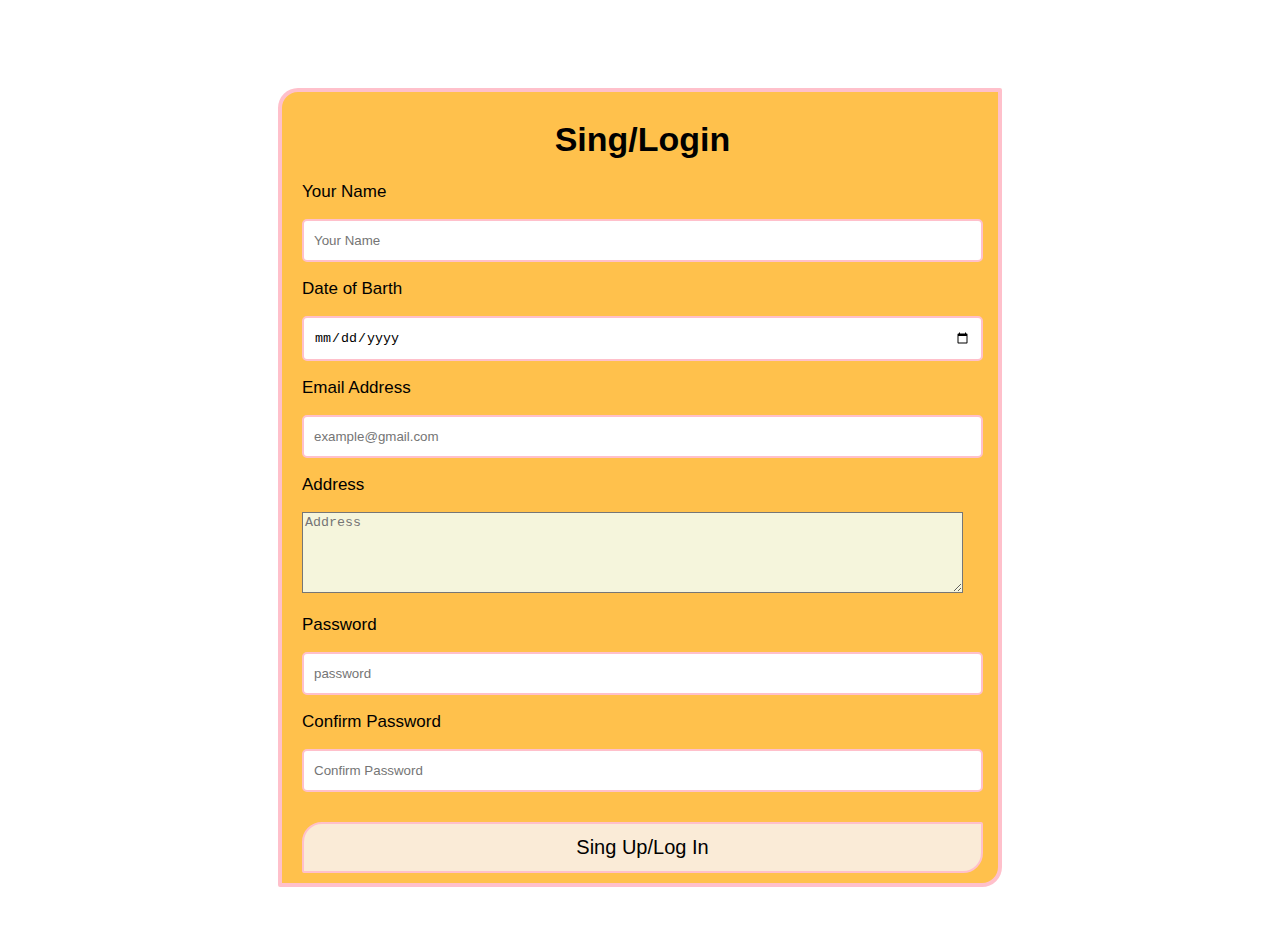
==== index.html @ 07e309b3 "rename" ====
<!DOCTYPE html>
<html lang="en">
<head>
    <meta charset="UTF-8">
    <meta http-equiv="X-UA-Compatible" content="IE=edge">
    <meta name="viewport" content="width=device-width, initial-scale=1.0">
    <title>form 2</title>
    <link rel="stylesheet" href="css/form2.css">
</head>
<body>
    <div class="formbox">
        <form action="#" method="get">
            <div class="card">

                <h1>Sing/Login</h1>

                <p>Your Name</p>
                <input type="text" name="name" id="name"  placeholder="Your Name">

                <p>Date of Barth</p>
                <input type="date" name="date" id="date">

                <p>Email Address</p>
                <input type="email" name="email" id="emali" placeholder="example@gmail.com">
                
                <p>Address</p>
                <textarea name="address" id="address" cols="80" rows="5" placeholder="Address"></textarea>
        
                <p>Password</p>
                <input type="password" name="pass" id="psss" placeholder="password">

                <p>Confirm Password</p>
                <input type="password" name="pass" id="pass" placeholder="Confirm Password">

                <input type="submit" value="Sing Up/Log In">
            </div>
        </form>
    </div>
    
</body>
</html>
---- css/form2.css ----
*{
    box-sizing: border-box;

}
body{
    font-family: 'Gill Sans', 'Gill Sans MT', Calibri, 'Trebuchet MS', sans-serif;
    font-size: 17px;
    padding: 20px;
}
.formbox{
    background-color: rgba(255, 166, 0, 0.701);
    padding: 5px 15px 10px 20px;
    border: 4px solid pink;
    border-radius: 20px 2px;
    margin: 60px 250px 20px 250px ;
}
input{
    width: 100%;
    padding: 12px 10px;
    border: 2px solid pink;
    border-radius: 5px;

}
input[type="submit"]{
    margin-top: 30px;
    font-weight: 600px;
    border-radius: 20px 2px;
    font-size: 20px;
    background-color: antiquewhite;
    cursor: pointer;
}
input[type="submit"]:hover{
    background-color: #77A1D3;
}
h1{
    text-align: center;
    
}
textarea{
    background-color: beige;
}
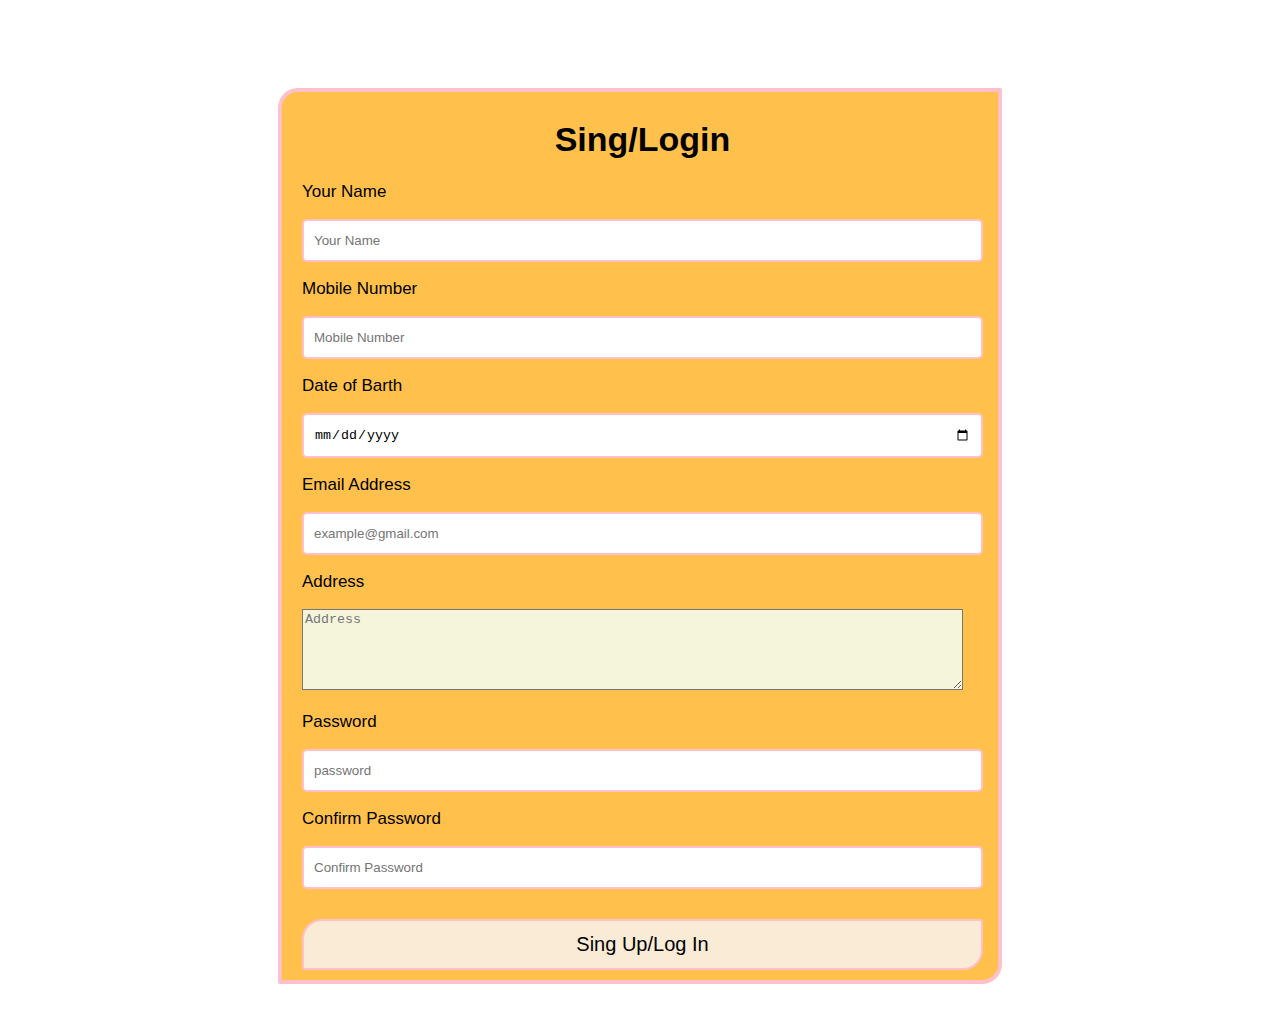
==== commit 2fad454c: "input" ====
--- a/index.html
+++ b/index.html
@@ -16,6 +16,9 @@
 
                 <p>Your Name</p>
                 <input type="text" name="name" id="name"  placeholder="Your Name">
+
+                <p>Mobile Number</p>
+                <input type="number" name="number" id="number" placeholder="Mobile Number">
 
                 <p>Date of Barth</p>
                 <input type="date" name="date" id="date">
